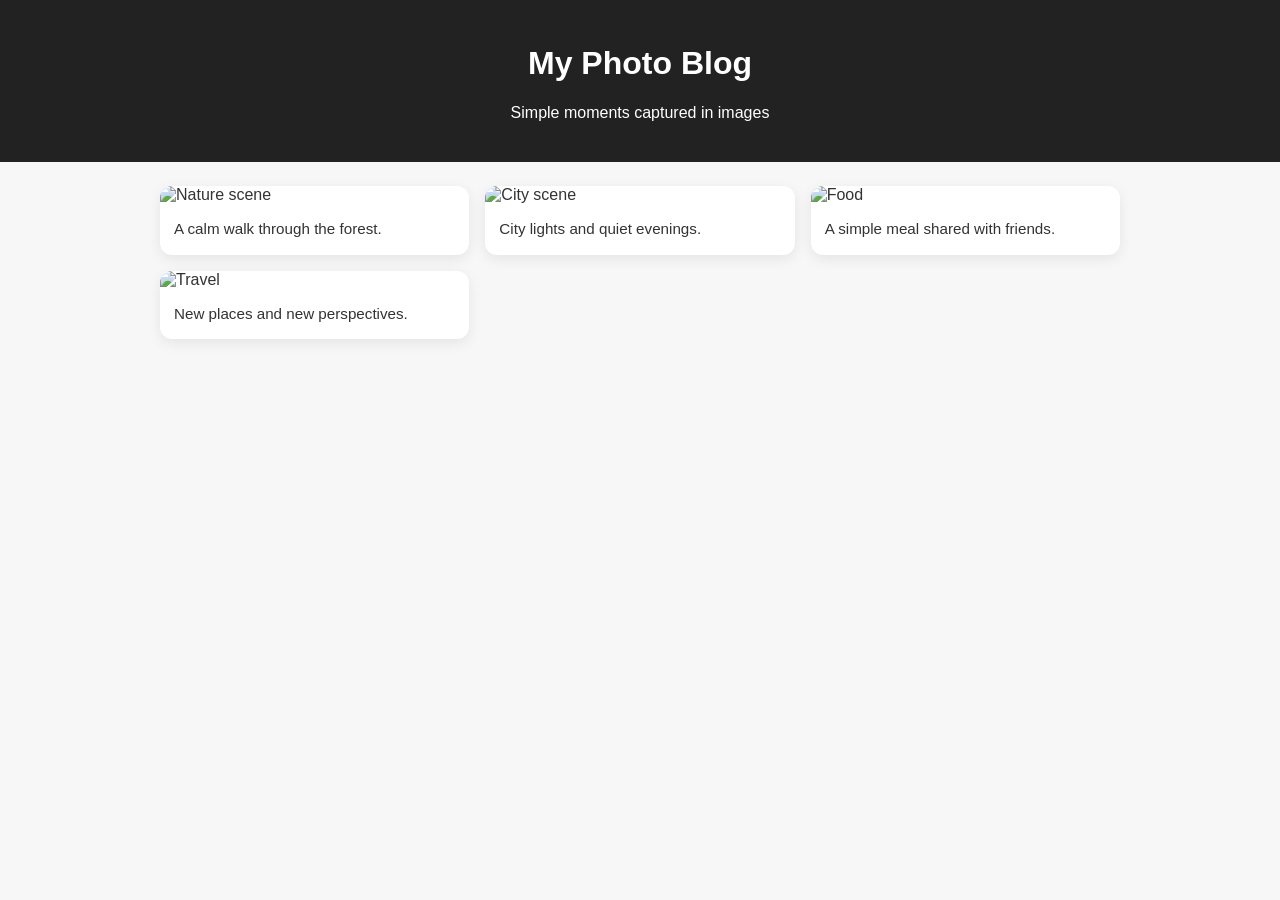
==== blog.html @ 73a6cc7e "add blog" ====
<!DOCTYPE html>
<html lang="en">
<head>
  <meta charset="UTF-8" />
  <meta name="viewport" content="width=device-width, initial-scale=1.0" />
  <title>My Photo Blog</title>
  <style>
    body {
      margin: 0;
      font-family: Arial, sans-serif;
      background: #f7f7f7;
      color: #333;
    }
    header {
      background: #222;
      color: #fff;
      padding: 24px 16px;
      text-align: center;
    }
    main {
      max-width: 960px;
      margin: 24px auto;
      padding: 0 16px;
    }
    .gallery {
      display: grid;
      grid-template-columns: repeat(auto-fit, minmax(240px, 1fr));
      gap: 16px;
    }
    .card {
      background: #fff;
      border-radius: 12px;
      overflow: hidden;
      box-shadow: 0 4px 14px rgba(0, 0, 0, 0.08);
    }
    .card img {
      width: 100%;
      display: block;
    }
    .caption {
      padding: 14px;
      font-size: 0.95rem;
      line-height: 1.5;
    }
  </style>
</head>
<body>
  <header>
    <h1>My Photo Blog</h1>
    <p>Simple moments captured in images</p>
  </header>
  <main>
    <section class="gallery">
      <article class="card">
        <img src="https://via.placeholder.com/600x400?text=Nature" alt="Nature scene" />
        <div class="caption">A calm walk through the forest.</div>
      </article>
      <article class="card">
        <img src="https://via.placeholder.com/600x400?text=City" alt="City scene" />
        <div class="caption">City lights and quiet evenings.</div>
      </article>
      <article class="card">
        <img src="https://via.placeholder.com/600x400?text=Food" alt="Food" />
        <div class="caption">A simple meal shared with friends.</div>
      </article>
      <article class="card">
        <img src="https://via.placeholder.com/600x400?text=Travel" alt="Travel" />
        <div class="caption">New places and new perspectives.</div>
      </article>
    </section>
  </main>
</body>
</html>
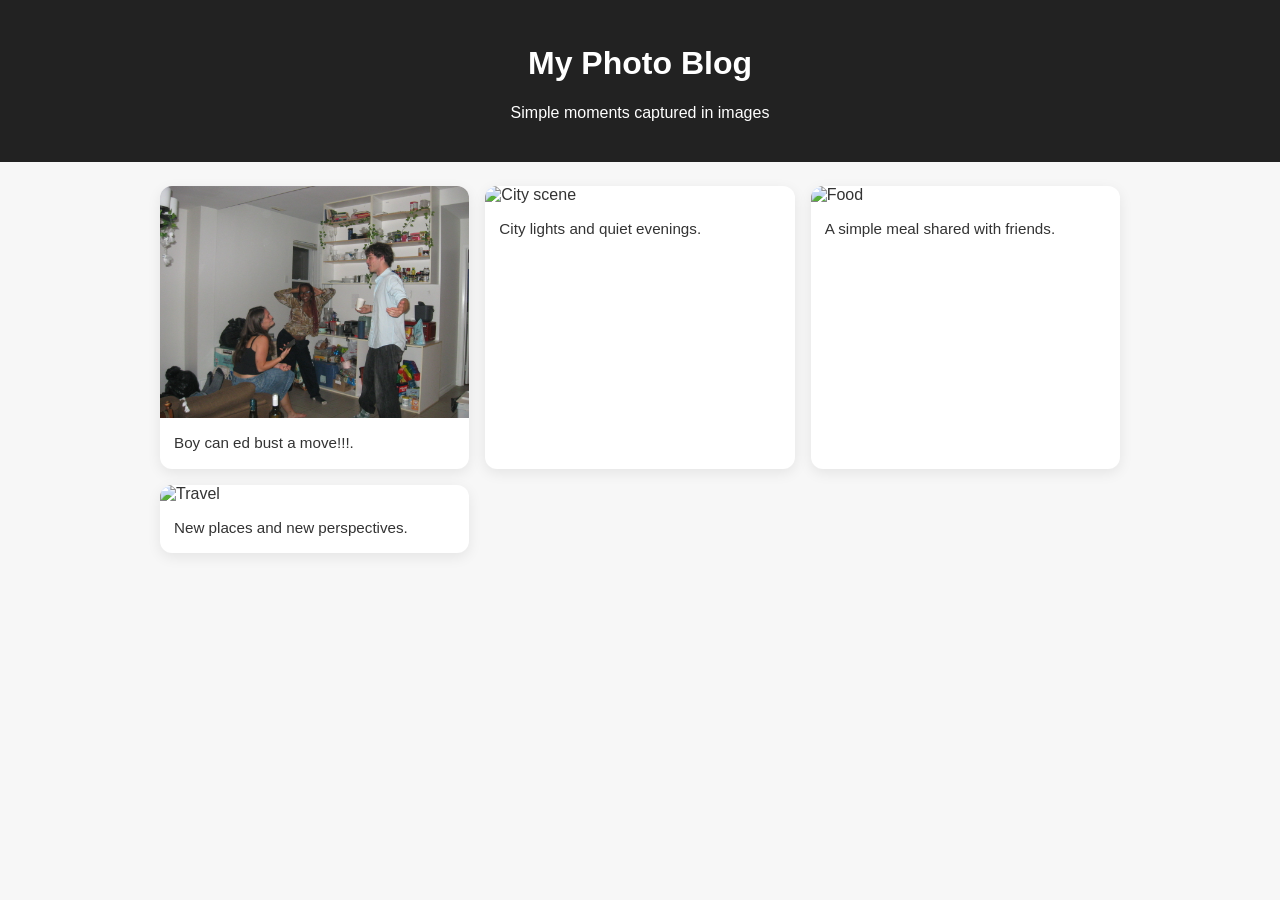
==== commit d4a87e2e: "test" ====
--- a/blog.html
+++ b/blog.html
@@ -52,8 +52,8 @@
   <main>
     <section class="gallery">
       <article class="card">
-        <img src="https://via.placeholder.com/600x400?text=Nature" alt="Nature scene" />
-        <div class="caption">A calm walk through the forest.</div>
+        <img src="assets/dancing.jpeg" alt="Nature scene" />
+        <div class="caption">Boy can ed bust a move!!!.</div>
       </article>
       <article class="card">
         <img src="https://via.placeholder.com/600x400?text=City" alt="City scene" />
